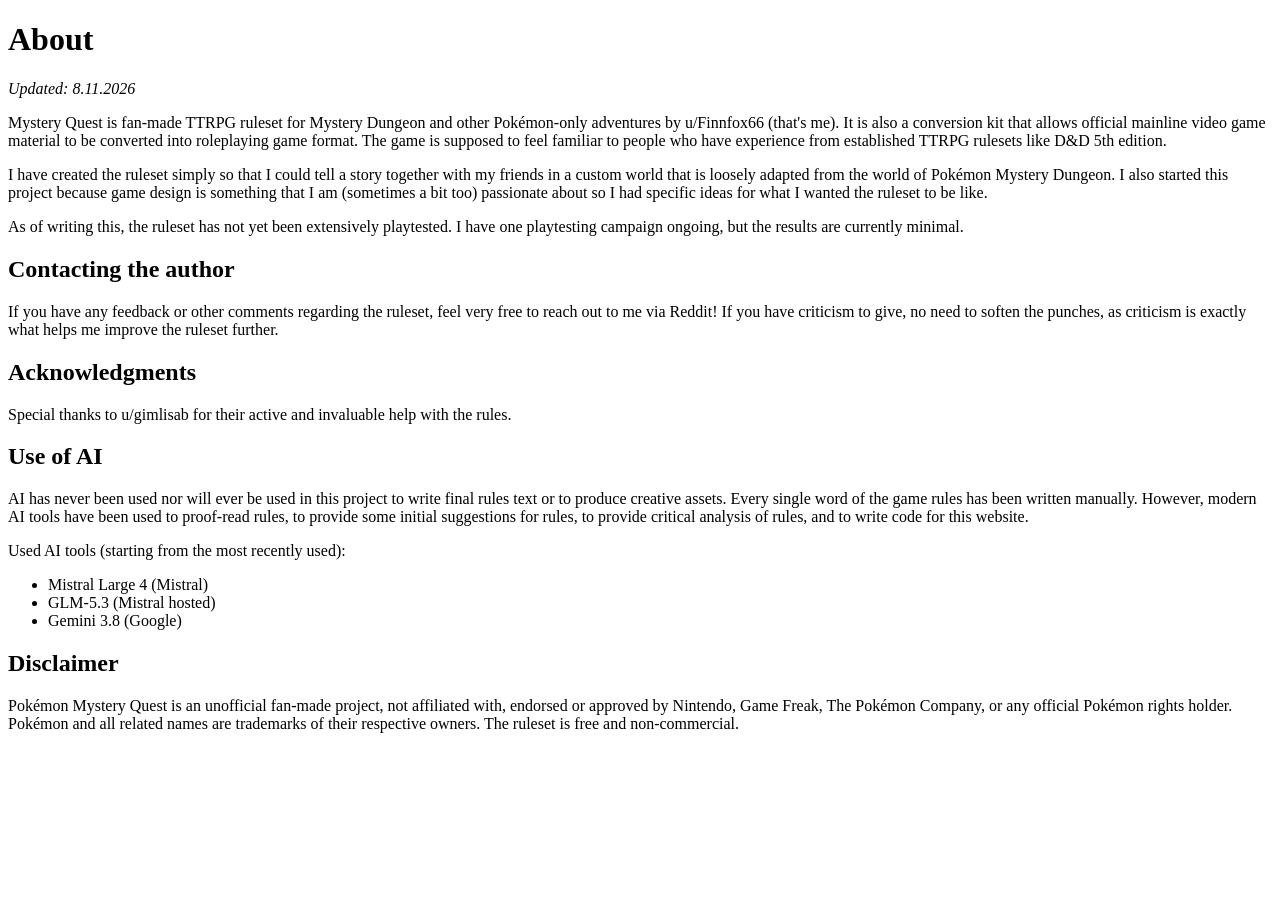
==== Website/site/about/index.html @ 09cc9db8 "Initial commit" ====
<!DOCTYPE html>
<html lang="en">
<head>
<meta charset="utf-8">
<meta name="viewport" content="width=device-width, initial-scale=1">
<title>About — Mystery Quest</title>
<link rel="preconnect" href="https://fonts.googleapis.com">
<link rel="preconnect" href="https://fonts.gstatic.com" crossorigin>
<link href="https://fonts.googleapis.com/css2?family=IM+Fell+Great+Primer&family=Inter:wght@400;600&display=swap" rel="stylesheet">
<link rel="stylesheet" href="/assets/css/style.css">
</head>
<body>
<header id="site-header"></header>
<main class="page-main">
  <div class="about-content">
    <h1 id="about">About</h1>
    <p><i>Updated: 8.11.2026</i></p>
    <p>Mystery Quest is fan-made TTRPG ruleset for Mystery Dungeon and other Pokémon-only adventures by u/Finnfox66 (that's me). It is also a conversion kit that allows official mainline video game material to be converted into roleplaying game format. The game is supposed to feel familiar to people who have experience from established TTRPG rulesets like D&D 5th edition.</p>
    <p>I have created the ruleset simply so that I could tell a story together with my friends in a custom world that is loosely adapted from the world of Pokémon Mystery Dungeon. I also started this project because game design is something that I am (sometimes a bit too) passionate about so I had specific ideas for what I wanted the ruleset to be like.</p>
    <p>As of writing this, the ruleset has not yet been extensively playtested. I have one playtesting campaign ongoing, but the results are currently minimal.</p>
    <h2 id="acknowledgments">Contacting the author</h2>
    <p>If you have any feedback or other comments regarding the ruleset, feel very free to reach out to me via Reddit! If you have criticism to give, no need to soften the punches, as criticism is exactly what helps me improve the ruleset further.</p>
    <h2 id="acknowledgments">Acknowledgments</h2>
    <p>Special thanks to u/gimlisab for their active and invaluable help with the rules.</p>
    <h2 id="acknowledgments">Use of AI</h2>
    <p>AI has never been used nor will ever be used in this project to write final rules text or to produce creative assets. Every single word of the game rules has been written manually. However, modern AI tools have been used to proof-read rules, to provide some initial suggestions for rules, to provide critical analysis of rules, and to write code for this website.</p>
    <p>Used AI tools (starting from the most recently used):</p>
    <ul>
        <li>Mistral Large 4 (Mistral)</li>
        <li>GLM-5.3 (Mistral hosted)</li>
        <li>Gemini 3.8 (Google)</li>
    </ul>
    <h2 id="disclaimer">Disclaimer</h2>
    <p>Pokémon Mystery Quest is an unofficial fan-made project, not affiliated with, endorsed or approved by Nintendo, Game Freak, The Pokémon Company, or any official Pokémon rights holder. Pokémon and all related names are trademarks of their respective owners. The ruleset is free and non-commercial. </p>
  </div>
</main>
<script type="module" src="/assets/js/main.js"></script>
</body>
</html>
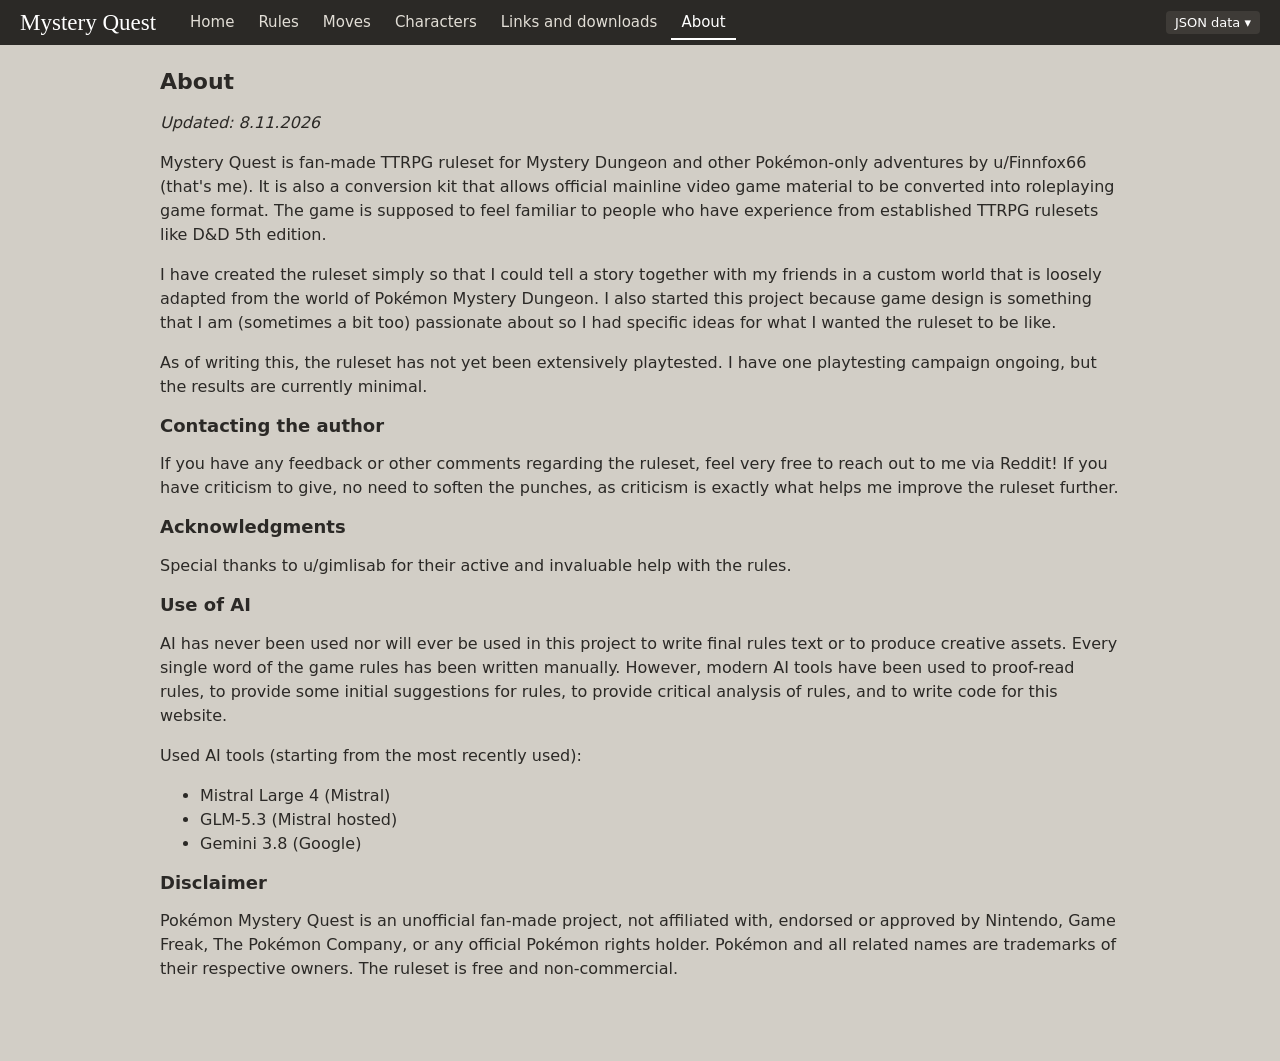
==== commit f060b0cd: "Fix website paths to be relative." ====
--- a/Website/site/about/index.html
+++ b/Website/site/about/index.html
@@ -3,11 +3,12 @@
 <head>
 <meta charset="utf-8">
 <meta name="viewport" content="width=device-width, initial-scale=1">
+<base href="../">
 <title>About — Mystery Quest</title>
 <link rel="preconnect" href="https://fonts.googleapis.com">
 <link rel="preconnect" href="https://fonts.gstatic.com" crossorigin>
 <link href="https://fonts.googleapis.com/css2?family=IM+Fell+Great+Primer&family=Inter:wght@400;600&display=swap" rel="stylesheet">
-<link rel="stylesheet" href="/assets/css/style.css">
+<link rel="stylesheet" href="assets/css/style.css">
 </head>
 <body>
 <header id="site-header"></header>
@@ -34,6 +35,6 @@
     <p>Pokémon Mystery Quest is an unofficial fan-made project, not affiliated with, endorsed or approved by Nintendo, Game Freak, The Pokémon Company, or any official Pokémon rights holder. Pokémon and all related names are trademarks of their respective owners. The ruleset is free and non-commercial. </p>
   </div>
 </main>
-<script type="module" src="/assets/js/main.js"></script>
+<script type="module" src="assets/js/main.js"></script>
 </body>
 </html>
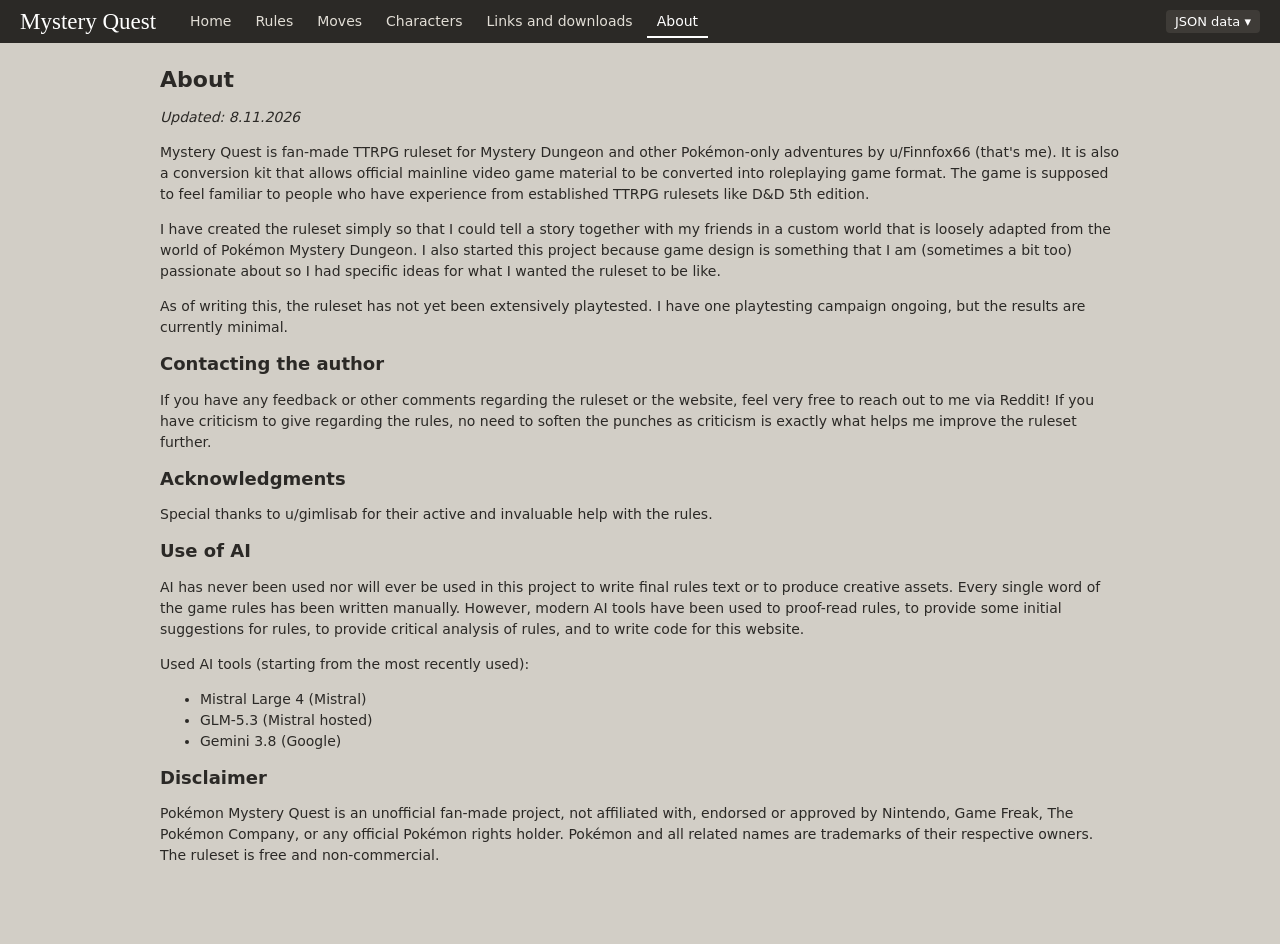
==== commit 88de916a: "Minor text size and content updates" ====
--- a/Website/site/about/index.html
+++ b/Website/site/about/index.html
@@ -20,7 +20,7 @@
     <p>I have created the ruleset simply so that I could tell a story together with my friends in a custom world that is loosely adapted from the world of Pokémon Mystery Dungeon. I also started this project because game design is something that I am (sometimes a bit too) passionate about so I had specific ideas for what I wanted the ruleset to be like.</p>
     <p>As of writing this, the ruleset has not yet been extensively playtested. I have one playtesting campaign ongoing, but the results are currently minimal.</p>
     <h2 id="acknowledgments">Contacting the author</h2>
-    <p>If you have any feedback or other comments regarding the ruleset, feel very free to reach out to me via Reddit! If you have criticism to give, no need to soften the punches, as criticism is exactly what helps me improve the ruleset further.</p>
+    <p>If you have any feedback or other comments regarding the ruleset or the website, feel very free to reach out to me via Reddit! If you have criticism to give regarding the rules, no need to soften the punches as criticism is exactly what helps me improve the ruleset further.</p>
     <h2 id="acknowledgments">Acknowledgments</h2>
     <p>Special thanks to u/gimlisab for their active and invaluable help with the rules.</p>
     <h2 id="acknowledgments">Use of AI</h2>
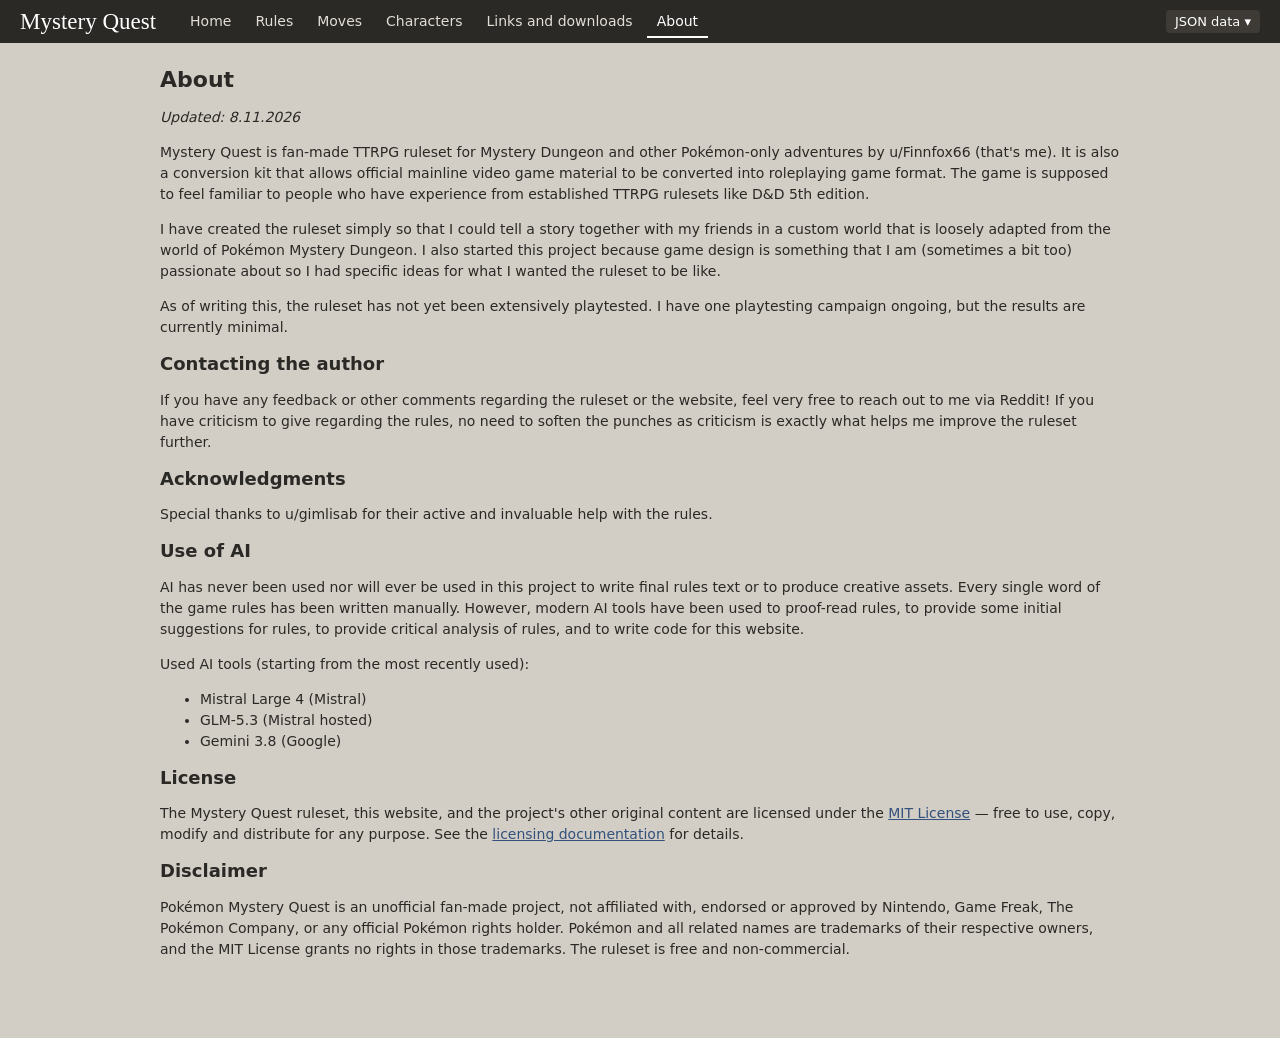
==== commit 7313e625: "Change project building logic and add doc links" ====
--- a/Website/site/about/index.html
+++ b/Website/site/about/index.html
@@ -31,8 +31,10 @@
         <li>GLM-5.3 (Mistral hosted)</li>
         <li>Gemini 3.8 (Google)</li>
     </ul>
+    <h2 id="license">License</h2>
+    <p>The Mystery Quest ruleset, this website, and the project's other original content are licensed under the <a href="LICENSE">MIT License</a> — free to use, copy, modify and distribute for any purpose. See the <a href="LICENSING.md">licensing documentation</a> for details.</p>
     <h2 id="disclaimer">Disclaimer</h2>
-    <p>Pokémon Mystery Quest is an unofficial fan-made project, not affiliated with, endorsed or approved by Nintendo, Game Freak, The Pokémon Company, or any official Pokémon rights holder. Pokémon and all related names are trademarks of their respective owners. The ruleset is free and non-commercial. </p>
+    <p>Pokémon Mystery Quest is an unofficial fan-made project, not affiliated with, endorsed or approved by Nintendo, Game Freak, The Pokémon Company, or any official Pokémon rights holder. Pokémon and all related names are trademarks of their respective owners, and the MIT License grants no rights in those trademarks. The ruleset is free and non-commercial. </p>
   </div>
 </main>
 <script type="module" src="assets/js/main.js"></script>
